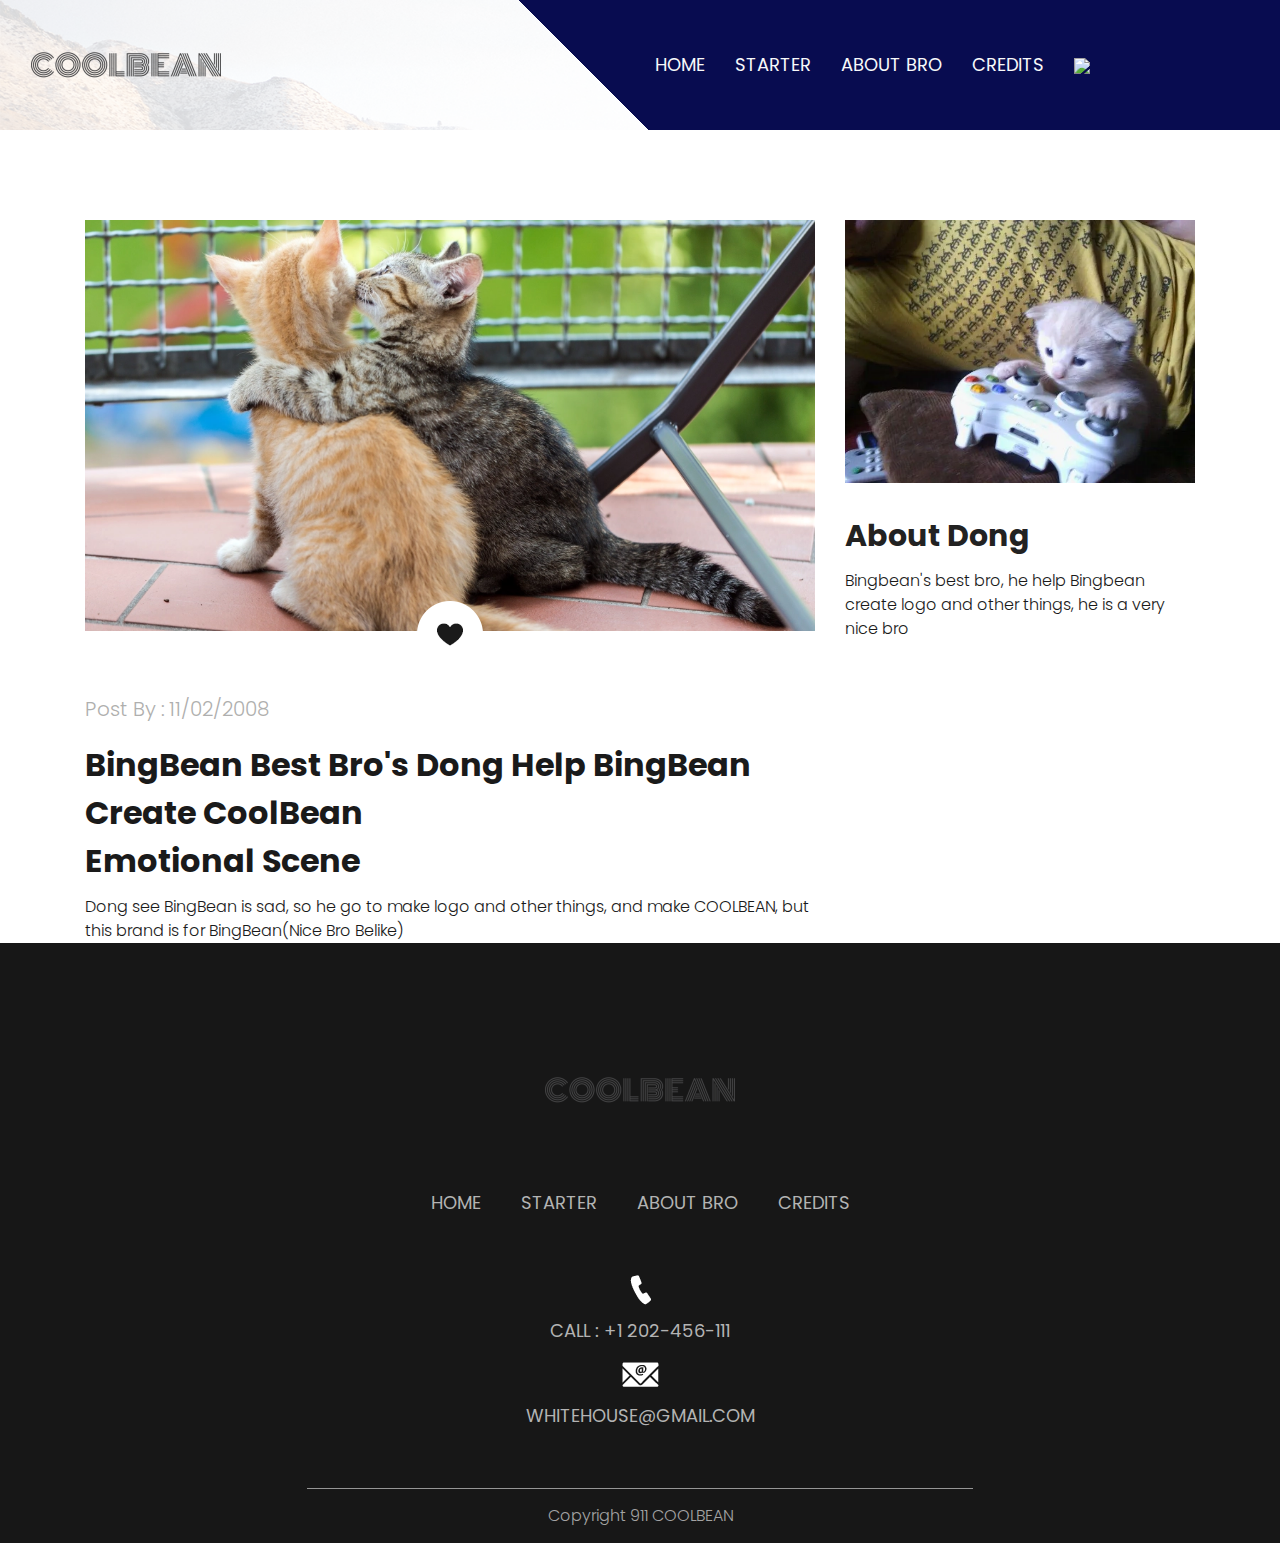
==== about-bro.html @ b82082d3 "Add files via upload" ====
<!DOCTYPE html>
<html lang="en">
   <head>
      <!-- basic -->
      <meta charset="utf-8">
      <meta http-equiv="X-UA-Compatible" content="IE=edge">
      <meta name="viewport" content="width=device-width, initial-scale=1">
      <!-- mobile metas -->
      <meta name="viewport" content="width=device-width, initial-scale=1">
      <meta name="viewport" content="initial-scale=1, maximum-scale=1">
      <!-- site metas -->
      <title>About Bro</title>
      <meta name="keywords" content="">
      <meta name="description" content="">
      <meta name="author" content="">
      <!-- bootstrap css -->
      <link rel="stylesheet" type="text/css" href="css/bootstrap.min.css">
      <!-- style css -->
      <link rel="stylesheet" type="text/css" href="css/style.css">
      <!-- Responsive-->
      <link rel="stylesheet" href="css/responsive.css">
      <!-- fevicon -->
      <link rel="icon" href="images/fevicon.png" type="image/gif" />
      <!-- Scrollbar Custom CSS -->
      <link rel="stylesheet" href="css/jquery.mCustomScrollbar.min.css">
      <!-- Tweaks for older IEs-->
      <link rel="stylesheet" href="https://netdna.bootstrapcdn.com/font-awesome/4.0.3/css/font-awesome.css">
      <!-- owl stylesheets --> 
      <link rel="stylesheet" href="css/owl.carousel.min.css">
      <link rel="stylesoeet" href="css/owl.theme.default.min.css">
      <link rel="stylesheet" href="https://cdnjs.cloudflare.com/ajax/libs/fancybox/2.1.5/jquery.fancybox.min.css" media="screen">
   </head>
   <body>
      <!-- header section start -->
      <div class="header_section">
         <div class="container-fluid header_main">
            <nav class="navbar navbar-expand-lg navbar-light bg-light">
               <a class="logo" href="index.html"><img src="images/cool bean logo.png"></a>
               <button class="navbar-toggler" type="button" data-toggle="collapse" data-target="#navbarSupportedContent" aria-controls="navbarSupportedContent" aria-expanded="false" aria-label="Toggle navigation">
               <span class="navbar-toggler-icon"></span>
               </button>
               <div class="collapse navbar-collapse" id="navbarSupportedContent">
                  <ul class="navbar-nav mr-auto">
                     <li class="nav-item">
                        <a class="nav-link" href="index.html">Home</a>
                     </li>
                     <li class="nav-item">
                        <a class="nav-link" href="about.html">Starter</a>
                     </li>
                     <li class="nav-item">
                        <a class="nav-link" href="about-bro.html">About Bro</a>
                     </li>
                     <li class="nav-item">
                        <a class="nav-link" href="credits.html">Credits</a>
                     </li></li>
                     <li class="nav-item">
                        <a class="nav-link" href="#"><img src="images/serach-icon.png"></a>
                     </li>
                  </ul>
               </div>
            </nav>
         </div>
      </div>
      <!-- blog section start --> 
      <div class="about_section layout_padding">
         <div class="container">
            <div class="row">
               <div class="col-lg-8 col-sm-12">
                  <div class="about_img"><img src="indek_files/img-8.png"></div>
                  <div class="like_icon"><img src="indek_files/like-icon.png"></div>
                  <p class="post_text">Post By : 11/02/2008</p>
                  <h2 class="most_text">BingBean Best Bro's Dong Help BingBean Create CoolBean <br>Emotional Scene</h2>
                  <p class="lorem_text">Dong see BingBean is sad, so he go to make logo and other things, and make COOLBEAN, but this brand is for BingBean(Nice Bro Belike)</p>
                 
                        
                    
                     
               </div>

               <div class="col-lg-4 col-sm-12">
                  <div class="image_5"><img src="images/cat-gaming.webp"></div>
                  <h1 class="about_taital">About Dong</h1>
                  <p class="about_text">Bingbean's best bro, he help Bingbean create logo and other things, he is a very nice bro</p>
                  
                  </div>
               </div>
            </div>
         </div>
      </div>
      <!-- blog section end --> 
      <!-- footer section start -->
      <div class="footer_section layout_padding">
         <div class="container">
            <div class="footer_logo"><a href="file:///C:/Users/darkn/OneDrive/%E6%96%87%E4%BB%B6/COOLBEAN%20(Lua&Liew)/html/index.html"><img src="indek_files/cool bean logo.png"></a></div>
            <div class="footer_menu">
               <ul>
                  <li><a href="file:///C:/Users/darkn/OneDrive/%E6%96%87%E4%BB%B6/COOLBEAN%20(Lua&Liew)/html/index.html">Home</a></li>
                  <li><a href="file:///C:/Users/darkn/OneDrive/%E6%96%87%E4%BB%B6/COOLBEAN%20(Lua&Liew)/html/about.html">Starter</a></li>
                  <li><a href="file:///C:/Users/darkn/OneDrive/%E6%96%87%E4%BB%B6/COOLBEAN%20(Lua&Liew)/html/about-bro.html">About Bro</a></li>
                  <li><a href="file:///C:/Users/darkn/OneDrive/%E6%96%87%E4%BB%B6/COOLBEAN%20(Lua&Liew)/html/credits.html">Credits</a></li>
                 
               </ul>
            </div>
            <div class="contact_menu">
               <ul>
                  <li><a href="#"><img src="indek_files/call-icon.png"></a></li>
                  <li><a href="#">Call : +1 202-456-111</a></li>
                  <li><a href="https://twitter.com/donaldtrump"><img src="indek_files/mail-icon.png"></a></li>
                  <li><a href="https://mail.google.com/mail/u/0/#inbox">WhiteHouse@gmail.com</a></li>
               </ul>
            </div>
         </div>
      </div>
      <!-- footer section end -->
      <!-- copyright section start -->
      <div class="copyright_section">
         <div class="container">
            <p class="copyright_text">Copyright 911 COOLBEAN</p>
         </div>
      </div>
      <!-- copyright section end -->
      <!-- Javascript files-->
      <script src="indek_files/jquery.min.js"></script>
      <script src="indek_files/popper.min.js"></script>
      <script src="indek_files/bootstrap.bundle.min.js"></script>
      <script src="indek_files/jquery-3.0.0.min.js"></script>
      <script src="indek_files/plugin.js"></script>
      <!-- sidebar -->
      <script src="indek_files/jquery.mCustomScrollbar.concat.min.js"></script>
      <script src="indek_files/custom.js"></script>
      <!-- javascript --> 
      <script src="indek_files/owl.carousel.js"></script>
      <script src="indek_files/jquery.fancybox.min.js"></script>
   
</body></html>
---- css/style.css ----
/*--------------------------------------------------------------------- File Name: style.css ---------------------------------------------------------------------*/


/*--------------------------------------------------------------------- import Fonts ---------------------------------------------------------------------*/

@import url('https://fonts.googleapis.com/css?family=Rajdhani:300,400,500,600,700');
@import url('https://fonts.googleapis.com/css?family=Poppins:100,100i,200,200i,300,300i,400,400i,500,500i,600,600i,700,700i,800,800i,900,900i');
@font-face {
    font-family: "Poppins";
    src: url("../fonts/Poppins-Regular.ttf");
    src: url("../fonts/Poppins-Regular.ttf");
}


/*****---------------------------------------- 1) font-family: 'Rajdhani', sans-serif;
 2) font-family: 'Poppins', sans-serif;
 ----------------------------------------*****/


/*--------------------------------------------------------------------- import Files ---------------------------------------------------------------------*/

@import url(animate.min.css);
@import url(normalize.css);
@import url(icomoon.css);
@import url(css/font-awesome.min.css);
@import url(meanmenu.css);
@import url(owl.carousel.min.css);
@import url(swiper.min.css);
@import url(slick.css);
@import url(jquery.fancybox.min.css);
@import url(jquery-ui.css);
@import url(nice-select.css);

/*--------------------------------------------------------------------- skeleton ---------------------------------------------------------------------*/

* {
    box-sizing: border-box !important;
    transition: ease all 0.5s;
}

html {
    scroll-behavior: smooth;
}

body {
    color: #666666;
    font-size: 14px;
    font-family: Poppins;
    line-height: 1.80857;
    font-weight: normal;
    overflow-x: hidden;
}

a {
    color: #1f1f1f;
    text-decoration: none !important;
    outline: none !important;
    -webkit-transition: all .3s ease-in-out;
    -moz-transition: all .3s ease-in-out;
    -ms-transition: all .3s ease-in-out;
    -o-transition: all .3s ease-in-out;
    transition: all .3s ease-in-out;
}

h1,
h2,
h3,
h4,
h5,
h6 {
    letter-spacing: 0;
    font-weight: normal;
    position: relative;
    padding: 0 0 10px 0;
    font-weight: normal;
    line-height: normal;
    color: #111111;
    margin: 0
}

h1 {
    font-size: 24px
}

h2 {
    font-size: 22px
}

h3 {
    font-size: 18px
}

h4 {
    font-size: 16px
}

h5 {
    font-size: 14px
}

h6 {
    font-size: 13px
}

*,
*::after,
*::before {
    -webkit-box-sizing: border-box;
    -moz-box-sizing: border-box;
    box-sizing: border-box;
}

h1 a,
h2 a,
h3 a,
h4 a,
h5 a,
h6 a {
    color: #212121;
    text-decoration: none!important;
    opacity: 1
}

button:focus {
    outline: none;
}

ul,
li,
ol {
    margin: 0px;
    padding: 0px;
    list-style: none;
}

p {
    margin: 20px;
    font-weight: 300;
    font-size: 15px;
    line-height: 24px;
}

a {
    color: #222222;
    text-decoration: none;
    outline: none !important;
}

a,
.btn {
    text-decoration: none !important;
    outline: none !important;
    -webkit-transition: all .3s ease-in-out;
    -moz-transition: all .3s ease-in-out;
    -ms-transition: all .3s ease-in-out;
    -o-transition: all .3s ease-in-out;
    transition: all .3s ease-in-out;
}

img {
    max-width: 100%;
    height: auto;
}

 :focus {
    outline: 0;
}

.paddind_bottom_0 {
    padding-bottom: 0 !important;
}

.btn-custom {
    margin-top: 20px;
    background-color: transparent !important;
    border: 2px solid #ddd;
    padding: 12px 40px;
    font-size: 16px;
}

.lead {
    font-size: 18px;
    line-height: 30px;
    color: #767676;
    margin: 0;
    padding: 0;
}

.form-control:focus {
    border-color: #ffffff !important;
    box-shadow: 0 0 0 .2rem rgba(255, 255, 255, .25);
}

.navbar-form input {
    border: none !important;
}

.badge {
    font-weight: 500;
}

blockquote {
    margin: 20px 0 20px;
    padding: 30px;
}

button {
    border: 0;
    margin: 0;
    padding: 0;
    cursor: pointer;
}

.full {
    float: left;
    width: 100%;
}

.layout_padding {
    padding-top: 90px;
    padding-bottom: 0px;
}

.padding_0 {
    padding: 0px;
}

.bg-light {
    background-color: transparent!important;
}

.header_section {
    background-image: url(../images/banner-bg.png);
    height: auto;
    background-size: 100%;
    width: 100%;
    float: left;
    height: auto;
    background-size: 100%;
    background-repeat: no-repeat;
}

.header_main {
    background: linear-gradient(45deg, transparent 46%, #080c50 46%);
}

.logo {
    width: 50%;
    float: left;
}

.navbar-expand-lg .navbar-nav .nav-link {
    padding-right: 15px;
    padding-left: 15px;
    font-size: 18px;
    color: #f8f9fa;
    text-transform: uppercase;
}

.navbar-light .navbar-nav .nav-link:focus,
.navbar-light .navbar-nav .nav-link:hover {
    color: #f8f9fa;
}

.banner_section {
    width: 100%;
    float: left;
    background-image: url(../images/banner-img.png);
    height: 700px;
    background-size: 100%;
    margin-top: 10px;
    margin-bottom: 390px;
}

.banner_taital {
    width: 100%;
    float: left;
    font-size: 80px;
    color: #fdfdfe;
    text-align: center;
    text-transform: uppercase;
}

.image_main {
    width: 100%;
    float: left;
    padding-top: 50px;
}

.image_1 {
    width: 100%;
    float: left;
    border: 30px solid #ffffff;
}

.contact_bt {
    width: 180px;
    margin: 0 auto;
    text-align: center;
}

.contact_bt a {
    width: 100%;
    float: left;
    font-size: 18px;
    color: #ffffff;
    text-align: center;
    background-color: #000;
    text-transform: uppercase;
    padding: 8px 5px;
    margin-top: 50px;
}

.contact_bt a:hover {
    color: #ffffff;
    background-color: #080c50;
}

#my_slider a.carousel-control-next {
    position: absolute;
    right: 0px;
    top: 20%;
}

#my_slider a.carousel-control-prev {
    position: absolute;
    left: 0px;
    top: 20%;
    background-color: #ffffff;
}

#my_slider .carousel-control-prev,
#my_slider .carousel-control-next {
    width: 68px;
    height: 68px;
    background: #ffffff;
    opacity: 1;
    font-size: 30px;
    color: #000;
}

#my_slider .carousel-control-prev:hover,
#my_slider .carousel-control-next:hover,
#my_slider .carousel-control-prev:focus,
#my_slider .carousel-control-next:focus {
    background-color: #ffffff;
    color: #000;
}

.touch_setion {
    width: 100%;
    float: left;
}

.box_main {
    width: 60%;
    margin: 0 auto;
    text-align: center;
}

.image_2 {
    width: 100%;
    float: left;
    height: 270px;
    background-image: url(../images/img-2.png);
    background-size: 100%;
    background-repeat: no-repeat;
    position: relative;
    margin-top: 35px;
}

.image_2::after {
    content: '';
    position: absolute;
    width: 650px;
    height: 250px;
    margin: 0 auto;
    left: 0px;
    right: 0px;
    z-index: 0;
    top: 10px;
    background-color: rgba(255, 255, 255, 0.9);
}

.image_2:hover::after {
    background-color: rgba(22, 29, 81, 0.9);
}

.image_2:hover::after .who_text {
    background-color: rgba(22, 29, 81, 0.9);
    color: #ffffff;
}

.image_2.active::after {
    background-color: rgba(22, 29, 81, 0.9);
}

.who_text.active {
    color: #ffffff;
}

.who_text {
    width: 100%;
    float: left;
    font-size: 40px;
    color: #000;
    text-align: center;
    top: 50%;
    transform: translateY(-50%);
    position: relative;
    z-index: 1;
    text-transform: uppercase;
}

.image_3 {
    width: 100%;
    float: left;
    height: 270px;
    background-image: url(../images/img-3.png);
    background-size: 100%;
    background-repeat: no-repeat;
    position: relative;
    margin-top: 35px;
}

.image_3::after {
    content: '';
    position: absolute;
    width: 650px;
    height: 250px;
    margin: 0 auto;
    left: 0px;
    right: 0px;
    z-index: 0;
    top: 10px;
    background-color: rgba(255, 255, 255, 0.9);
}

.image_3:hover::after {
    background-color: rgba(22, 29, 81, 0.9);
}

.image_3:hover .who_text {
    color: #ffffff;
}

.image_4 {
    width: 100%;
    float: left;
    height: 270px;
    background-image: url(../images/img-4.png);
    background-size: 100%;
    background-repeat: no-repeat;
    position: relative;
    margin-top: 35px;
}

.image_4::after {
    content: '';
    position: absolute;
    width: 650px;
    height: 250px;
    margin: 0 auto;
    left: 0px;
    right: 0px;
    z-index: 0;
    top: 10px;
    background-color: rgba(255, 255, 255, 0.9);
}

.image_4:hover::after {
    background-color: rgba(22, 29, 81, 0.9);
}

.image_4:hover .who_text {
    color: #ffffff;
}

.about_section {
    width: 100%;
    float: left;
    padding-top: 90px;
}

.about_img {
    width: 100%;
    float: left;
}

.like_icon {
    width: 100%;
    float: left;
    text-align: center;
    position: relative;
    bottom: 30px;
}

.post_text {
    width: 100%;
    float: left;
    font-size: 20px;
    color: #afafae;
    margin: 0px;
}

.most_text {
    width: 100%;
    float: left;
    font-size: 32px;
    color: #1a1a1a;
    padding-top: 20px;
    font-weight: bold;
}

.lorem_text {
    width: 100%;
    float: left;
    font-size: 16px;
    color: #1a1a1a;
    margin: 0px;
}

.social_icon_main {
    width: 100%;
    display: flex;
}

.social_icon {
    width: 100%;
    float: left;
    padding-top: 30px;
}

.social_icon ul {
    margin: 0px;
    padding: 0px;
}

.social_icon li {
    float: left;
    padding-right: 10px;
}

.read_bt {
    width: 150px;
    float: right;
    text-align: right;
    padding-top: 30px;
}

.read_bt a {
    font-size: 18px;
    color: #090e42;
    font-weight: 500;
}

.read_bt a:hover {
    font-size: 18px;
    color: #5c5d76;
}

.image_5 {
    width: 100%;
    float: left;
}

.about_taital {
    width: 100%;
    float: left;
    font-size: 30px;
    color: #222222;
    font-weight: bold;
    padding-top: 30px;
}

.about_text {
    width: 100%;
    float: left;
    font-size: 16px;
    color: #1a1a1a;
    margin: 0px;
}

.read_bt_1 {
    width: 150px;
    float: left;
    padding-top: 25px;
}

.read_bt_1 a {
    font-size: 18px;
    color: #090e42;
    font-weight: 500;
}

.read_bt_1 a:hover {
    color: #5c5d76;
}

.about_main {
    width: 100%;
    float: left;
    padding-top: 120px;
}

.follow_text {
    width: 100%;
    margin: 0 auto;
    text-align: center;
    font-size: 20px;
    font-weight: bold;
    color: #0e0a0d;
    text-transform: uppercase;
}

.follow_text::after {
    content: '';
    position: absolute;
    background-color: #0c1045;
    width: 170px;
    height: 2px;
    left: 0px;
    right: 0px;
    margin: 0 auto;
    bottom: 10px;
}

.follow_icon {
    width: 100%;
    margin: 0 auto;
    padding-top: 20px;
    text-align: center;
}

.follow_icon ul {
    margin: 0px;
    padding: 0px;
    display: inline-block;
    text-align: center;
}

.follow_icon li {
    float: left;
    padding: 0px 5px;
}

.newsletter_main {
    width: 100%;
    float: left;
    padding-top: 40px;
}

.newsletter_taital {
    width: 100%;
    margin: 0 auto;
    text-align: center;
    font-size: 20px;
    font-weight: bold;
    color: #0e0a0d;
    text-transform: uppercase;
}

.newsletter_taital::after {
    content: '';
    position: absolute;
    background-color: #0c1045;
    width: 123px;
    height: 2px;
    left: 0px;
    right: 0px;
    margin: 0 auto;
    bottom: 10px;
}

.input_box {
    width: 100%;
    float: left;
    text-align: center;
    padding-top: 20px;
}

.input_text {
    width: 100%;
    float: left;
    font-size: 18px;
    color: #1e1e1e;
    background-color: #ffffff;
    margin-bottom: 30px;
    padding-left: 20px;
    padding-right: 35px;
    height: auto;
    padding: 10px 35px 10px 20px;
    border: 3px solid #b4b4b4;
}

.send_text {
    width: 170px;
    margin: 0 auto;
    text-align: center;
}

.send_text a {
    width: 100%;
    float: left;
    font-size: 20px;
    color: #ffffff;
    background-color: #021239;
    text-align: center;
    padding: 6px 10px;
    font-weight: 500;
    border: 2px solid #021239;
}

.send_text a:hover {
    color: #000;
    background-color: #ffffff;
    border: 2px solid #b4b4b4;
}

.recent_taital {
    width: 100%;
    float: left;
    font-size: 20px;
    font-weight: bold;
    color: #0e0a0d;
    text-transform: uppercase;
}

.recent_taital::after {
    content: '';
    position: absolute;
    background-color: #0c1045;
    width: 130px;
    height: 2px;
    left: 0px;
    right: initial;
    margin: 0 auto;
    bottom: 10px;
}

.recent_box {
    width: 100%;
    float: left;
    padding-top: 20px;
}

.recent_left {
    width: 40%;
    float: left;
}

.recent_right {
    width: 60%;
    float: left;
}

.image_6 {
    width: 90%;
    float: left;
}

.consectetur_text {
    width: 100%;
    float: left;
    font-size: 16px;
    color: #0e0e0e;
    text-transform: uppercase;
    font-weight: 600;
}

.dolor_text {
    width: 100%;
    float: left;
    font-size: 16px;
    color: #2b2b2b;
    margin: 0px;
}

.tag_section {
    width: 100%;
    float: left;
    padding-bottom: 90px;
}

.tag_taital {
    width: 100%;
    float: left;
    font-size: 30px;
    color: #0e0e0e;
    text-transform: uppercase;
    font-weight: bold;
}

.tag_bt {
    width: 100%;
    float: left;
}

.tag_bt ul {
    margin: 0px;
    padding: 0px;
}

.tag_bt li {
    float: left;
    font-size: 18px;
    color: #8d8d90;
    background-color: #e7e7ec;
    margin-right: 20px;
}

.tag_bt li a {
    color: #8d8d90;
    background-color: #e7e7ec;
    padding: 12px 45px;
}

.tag_bt li a:hover {
    color: #ffffff;
    background-color: #0c1045;
}

.tag_bt li.active a {
    background-color: #0c1045;
    color: #ffffff;
}

.tag_bt_2 {
    width: 100%;
    float: left;
    margin-top: 30px;
}

.tag_bt_2 ul {
    margin: 0px;
    padding: 0px;
}

.tag_bt_2 li {
    float: left;
    font-size: 18px;
    color: #8d8d90;
    background-color: #e7e7ec;
    margin-right: 20px;
}

.tag_bt_2 li a {
    color: #8d8d90;
    background-color: #e7e7ec;
    padding: 12px 63px;
}

.tag_bt_2 li a:hover {
    color: #ffffff;
    background-color: #0c1045;
}

.contact_section {
    width: 100%;
    float: left;
    padding-bottom: 90px;
    padding-top: 170px;
}

.contact_img {
    width: 100%;
    float: left;
    background-image: url(../images/contact-img.png);
    height: 488px;
    background-size: cover;
    background-repeat: no-repeat;
}

.contact_taital {
    width: 100%;
    float: left;
    font-size: 40px;
    color: #0e0e0e;
    font-weight: bold;
}

.mail_section {
    width: 100%;
    float: left;
    padding-left: 50px;
}

.email_text {
    width: 100%;
    float: left;
    font-size: 18px;
    color: #dadada;
    background-color: #ffffff;
    border: 0px;
    padding: 10px 15px 10px 15px;
    height: auto;
    box-shadow: 0px 0px 13px 1px rgba(0,0,0,0.19);
    margin-top: 20px;
}

input.email_text::placeholder {
    color: #dadada;
}

.massage_text {
    width: 100%;
    float: left;
    font-size: 18px;
    color: #dadada;
    background-color: #ffffff;
    border: 0px;
    height: 90px;
    box-shadow: 0px 0px 13px 1px rgba(0,0,0,0.19);
    margin-top: 20px;
    padding: 30px 15px 10px 15px;
}

textarea#comment::placeholder {
    color: #dadada;
}

.send_bt {
    width: 150px;
    float: left;
    margin-top: 40px;
}

.send_bt a {
    width: 100%;
    float: left;
    font-size: 20px;
    color: #ffffff;
    text-align: center;
    background-color: #fe9901;
    padding: 8px 5px;
    text-transform: uppercase;
    font-weight: bold;
}

.send_bt a:hover {
    color: #ffffff;
    background-color: #0c1045;
}

.carousel-indicators li {
    position: relative;
    -ms-flex: 0 1 auto;
    flex: 0 1 auto;
    width: 30px;
    height: 30px;
    margin-right: 3px;
    margin-left: 3px;
    text-indent: -999px;
    background-color: #e6e7ec;
    border-radius: 100px;
}

.carousel-indicators .active {
    background-color: #db5645;
}

.carousel-indicators {
    bottom: 550px;
    left: -400px;
}

.footer_section {
    width: 100%;
    float: left;
    background-color: #171717;
    height: auto;
    padding-bottom: 50px;
}

.footer_logo {
    width: 100%;
    float: left;
    text-align: center;
}

.footer_menu {
    width: 100%;
    float: left;
    text-align: center;
    padding-top: 40px;
}

.footer_menu ul {
    margin: 0px;
    padding: 0px;
    display: inline-block;
    text-align: center;
}

.footer_menu li {
    float: left;
    font-size: 18px;
    color: #b3b3b3;
    padding: 0px 20px;
    text-transform: uppercase;
}

.footer_menu li a {
    color: #b3b3b3;
}

.footer_menu li a:hover {
    color: #ffffff;
}

.contact_menu {
    width: 100%;
    float: left;
    text-align: center;
    padding-top: 40px;
}

.contact_menu ul {
    margin: 0px;
    padding: 0px;
    display: inline-block;
    text-align: center;
}

.contact_menu li {
    float: initial;
    font-size: 18px;
    color: #b3b3b3;
    padding: 5px 20px;
    text-transform: uppercase;
    text-align: center;
}

.contact_menu li a {
    color: #b3b3b3;
}

.contact_menu li a:hover {
    color: #ffffff;
}

.copyright_section {
    width: 100%;
    float: left;
    background-color: #171717;
    height: auto;
}

.copyright_text {
    width: 60%;
    margin: 0 auto;
    font-size: 16px;
    text-align: center;
    color: #a3a3a3;
    border-top: 1px solid #969696;
    padding: 15px 0px;
}

.copyright_text a {
    color: #a3a3a3;
}

.copyright_text a:hover {
    color: #ffffff;
}

.margin_top_90 {
    margin-top: 90px;
}
---- css/responsive.css ----
/*--------------------------------------------------------------------- File Name: responsive.css ---------------------------------------------------------------------*/


/*------------------------------------------------------------------- 991px x 768px ---------------------------------------------------------------------*/

@media only screen and (min-width: 768px) and (max-width: 991px) {
    .header-search {
        padding: 15px 0px;
    }
}


/*------------------------------------------------------------------- 767px x 599px ---------------------------------------------------------------------*/

@media only screen and (min-width: 599px) and (max-width: 767px) {
    .logo {
        text-align: center;
    }
    .cart-content-right {
        padding-bottom: 5px;
    }
    .mg {
        margin: 0px 0px;
    }
    .menu-area-main {
        height: 256px;
        overflow-y: auto;
    }
    .megamenu>.row [class*="col-"] {
        padding: 0px;
    }
    .menu-area-main .megamenu .men-cat {
        padding: 0px 15px;
    }
    .menu-area-main .megamenu .women-cat {
        padding: 0px 15px;
    }
    .menu-area-main .megamenu .el-cat {
        padding: 0px 15px;
    }
    .mean-container .mean-nav ul li a.mean-expand {
        height: 19px;
    }
    .category-box.women-box {
        display: none;
    }
    .cart-box {
        display: inline-block;
        margin: 0px 30px;
    }
    .wish-box {
        float: none;
        margin: 0px 30px;
        display: inline-block;
    }
    .menu-add {
        display: none;
    }
    .category-box {
        display: none;
    }
    .mean-container .mean-nav ul li ol {
        padding: 0px;
    }
    .mean-container .mean-nav ul li a {
        padding: 10px 20px;
        width: 94.8%;
    }
    .mean-container .mean-nav ul li li a {
        width: 92%;
        padding: 1em 4%;
    }
    .mean-container .mean-nav ul li li li a {
        width: 100%;
    }
    .header-search {
        padding: 15px 0px;
    }
    #collapseFilter.d-md-block {
        padding: 30px 0px;
    }
}


/*------------------------------------------------------------------- 599px x 280px ---------------------------------------------------------------------*/

@media only screen and (min-width: 280px) and (max-width: 599px) {
    .cart-content-right {
        padding-bottom: 5px;
    }
    .megamenu>.row [class*="col-"] {
        padding: 0px;
    }
    .menu-area-main .megamenu .men-cat {
        padding: 0px 15px;
    }
    .menu-area-main .megamenu .women-cat {
        padding: 0px 15px;
    }
    .menu-area-main .megamenu .el-cat {
        padding: 0px 15px;
    }
    .mean-container .mean-nav ul li a {
        padding: 1em 4%;
        width: 92%;
    }
    .mean-container .mean-nav ul li li a {
        width: 90%;
        padding: 1em 5%;
    }
    .mean-container .sub-full.megamenu-categories ol li a {
        padding: 5px 0px;
        text-transform: capitalize;
        width: 100%;
    }
    .megamenu .sub-full.megamenu-categories .women-box .banner-up-text a {
        width: auto;
        border: none;
        float: none;
    }
    .menu-area-main {
        height: 45px;
        overflow-y: auto;
    }
    .mean-container .mean-nav ul li a.mean-expand {
        top: 0;
    }
}

@media (min-width: 992px) and (max-width: 1199px) {
    .logo {
        width: 31%;
    }
    .header_main {
        background: linear-gradient(45deg, transparent 31%, #080c50 31%);
    }
    .banner_section {
        margin-bottom: 230px;
    }
    .box_main {
        width: 72%;
    }
    .newsletter_main {
        padding-top: 20px;
    }
    .consectetur_text {
        font-size: 13px;
    }
    .dolor_text {
        font-size: 15px;
    }
    .tag_bt li a {
        padding: 12px 25px;
    }
    .tag_bt_2 li a {
        padding: 12px 43px;
    }
    .carousel-indicators {
        bottom: 550px;
        left: -300px;
    }
}

@media (min-width: 768px) and (max-width: 991px) {
    .header_main {
        background: #fff;
    }
    .navbar-light .navbar-toggler {
        color: #000;
        border-color: #000;
    }
    .navbar-expand-lg .navbar-nav .nav-link {
        color: #080c50;
        padding-bottom: 0px;
        text-align: center;
    }
    .navbar-light .navbar-nav .nav-link:focus,
    .navbar-light .navbar-nav .nav-link:hover {
        color: #000;
    }
    #my_slider a.carousel-control-prev {
        display: none;
    }
    #my_slider a.carousel-control-next {
        display: none;
    }
    .banner_taital {
        font-size: 30px;
    }
    .banner_section {
        margin-bottom: 190px;
        background-size: cover;
        height: 400px;
        padding-top: 50px;
    }
    .image_main {
        padding-top: 30px;
    }
    .box_main {
        width: 100%;
    }
    .image_2::after {
        width: 670px;
        height: 250px;
        top: 10px;
    }
    .image_3::after {
        width: 670px;
        height: 250px;
        top: 10px;
    }
    .image_4::after {
        width: 670px;
        height: 250px;
        top: 10px;
    }
    .image_2 {
        background-size: cover;
    }
    .image_3 {
        background-size: cover;
    }
    .image_4 {
        background-size: cover;
    }
    .most_text {
        font-size: 26px;
    }
    .follow_text {
        font-size: 14px;
    }
    .about_text {
        font-size: 15px;
    }
    .image_5 {
        padding-top: 30px;
    }
    .dolor_text {
        width: 70%;
    }
    .recent_right {
        padding-top: 20px;
    }
    .tag_bt li {
        margin-top: 30px;
    }
    .tag_bt_2 li {
        margin-top: 30px;
    }
    .mail_section {
        padding-left: 0px;
    }
    .copyright_text {
        width: 70%;
    }
    .tag_bt li a {
        padding: 11px 9px;
    }
    .tag_bt_2 li a {
        padding: 11px 21px;
    }
    .footer_menu li {
        padding: 0px 16px;
    }
    .contact_taital {
        padding-top: 0px;
    }
    .follow_text::after {
        width: 145px;
    }
    .follow_icon li {
        width: 25%;
    }
    .about_main {
        padding-top: 40px;
    }
    .send_text {
        width: 150px;
    }
    .recent_left {
        width: 25%;
    }
    .carousel-indicators {
        bottom: 550px;
        left: -190px;
    }
}

@media (min-width: 576px) and (max-width: 767px) {
    .header_main {
        background: #fff;
    }
    .navbar-light .navbar-toggler {
        color: #000;
        border-color: #000;
    }
    .navbar-expand-lg .navbar-nav .nav-link {
        color: #080c50;
        padding-bottom: 0px;
        text-align: center;
    }
    .navbar-light .navbar-nav .nav-link:focus,
    .navbar-light .navbar-nav .nav-link:hover {
        color: #000;
    }
    #my_slider a.carousel-control-prev {
        display: none;
    }
    #my_slider a.carousel-control-next {
        display: none;
    }
    .banner_taital {
        font-size: 30px;
    }
    .banner_section {
        margin-bottom: 190px;
        background-size: cover;
        height: 250px;
        padding-top: 50px;
    }
    .image_main {
        padding-top: 30px;
    }
    .box_main {
        width: 100%;
    }
    .image_2::after {
        width: 500px;
        height: 261px;
        top: 4px;
    }
    .image_3::after {
        width: 500px;
        height: 261px;
        top: 4px;
    }
    .image_4::after {
        width: 500px;
        height: 261px;
        top: 4px;
    }
    .image_2 {
        background-size: cover;
    }
    .image_3 {
        background-size: cover;
    }
    .image_4 {
        background-size: cover;
    }
    .most_text {
        font-size: 26px;
    }
    .follow_text {
        font-size: 14px;
    }
    .about_text {
        font-size: 15px;
    }
    .image_5 {
        padding-top: 30px;
    }
    .dolor_text {
        font-size: 14px;
    }
    .tag_bt li {
        margin-top: 30px;
    }
    .tag_bt_2 li {
        margin-top: 30px;
    }
    .contact_img {
        height: auto;
        padding: 50%;
    }
    .mail_section {
        padding-left: 0px;
    }
    .copyright_text {
        width: 100%;
    }
    .tag_bt li a {
        padding: 12px 25px;
    }
    .tag_bt_2 li a {
        padding: 12px 43px;
    }
    .footer_menu li {
        padding: 0px 16px;
    }
    .contact_taital {
        padding-top: 20px;
    }
    .follow_text::after {
        width: 145px;
    }
    .follow_icon li {
        width: 25%;
    }
    .about_main {
        padding-top: 40px;
    }
    .send_text {
        width: 150px;
    }
    .carousel-indicators {
        bottom: 550px;
        left: -370px;
    }
}

@media (max-width: 575px) {
    .header_main {
        background: #fff;
    }
    .navbar-light .navbar-toggler {
        color: #000;
        border-color: #000;
    }
    .carousel-indicators {
        display: none;
    }
    .navbar-expand-lg .navbar-nav .nav-link {
        color: #080c50;
        padding-bottom: 0px;
        text-align: center;
    }
    .navbar-light .navbar-nav .nav-link:focus,
    .navbar-light .navbar-nav .nav-link:hover {
        color: #000;
    }
    #my_slider a.carousel-control-prev {
        display: none;
    }
    #my_slider a.carousel-control-next {
        display: none;
    }
    .banner_taital {
        font-size: 30px;
    }
    .banner_section {
        margin-bottom: 190px;
        background-size: cover;
        height: 250px;
        padding-top: 50px;
    }
    .image_main {
        padding-top: 30px;
    }
    .box_main {
        width: 100%;
    }
    .image_2::after {
        width: 280px;
        height: 261px;
        top: 4px;
    }
    .image_3::after {
        width: 280px;
        height: 261px;
        top: 4px;
    }
    .image_4::after {
        width: 280px;
        height: 261px;
        top: 4px;
    }
    .image_2 {
        background-size: cover;
    }
    .image_3 {
        background-size: cover;
    }
    .image_4 {
        background-size: cover;
    }
    .most_text {
        font-size: 20px;
    }
    .image_5 {
        padding-top: 30px;
    }
    .consectetur_text {
        font-size: 13px;
    }
    .dolor_text {
        font-size: 14px;
    }
    .tag_bt li {
        margin-top: 30px;
    }
    .tag_bt_2 li {
        margin-top: 30px;
    }
    .contact_img {
        height: auto;
        padding: 50%;
    }
    .mail_section {
        padding-left: 0px;
    }
    .copyright_text {
        width: 100%;
    }
    .tag_bt li a {
        padding: 12px 25px;
    }
    .tag_bt_2 li a {
        padding: 12px 43px;
    }
    .footer_menu li {
        font-size: 17px;
    }
    .contact_taital {
        padding-top: 20px;
    }
    .about_main {
        padding-top: 50px;
    }
    .contact_section {
        padding-top: 60px;
    }
}
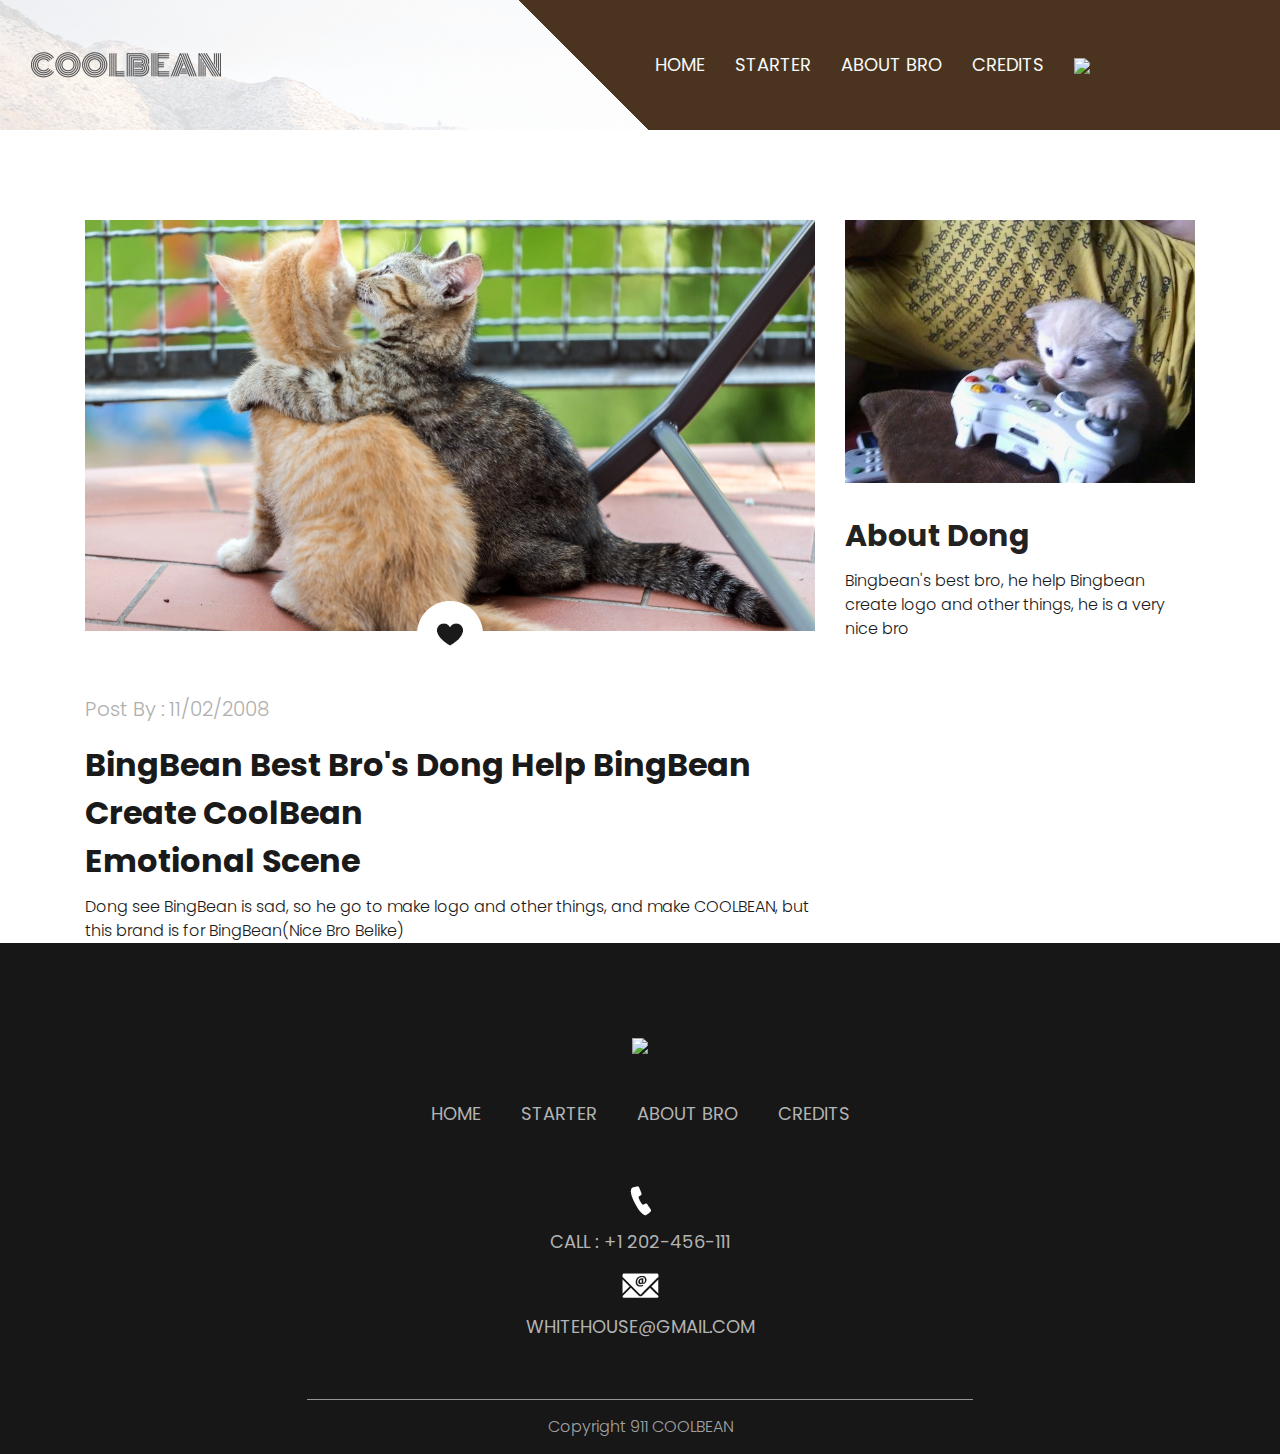
==== commit 11918f0a: "Add files via upload" ====
--- a/about-bro.html
+++ b/about-bro.html
@@ -54,20 +54,20 @@
                         <a class="nav-link" href="credits.html">Credits</a>
                      </li></li>
                      <li class="nav-item">
-                        <a class="nav-link" href="#"><img src="images/serach-icon.png"></a>
+                        <a class="nav-link" href="#"><img src="index_files/search-icon.png"></a>
                      </li>
                   </ul>
                </div>
             </nav>
          </div>
       </div>
-      <!-- blog section start --> 
+      <!-- about bro section start --> 
       <div class="about_section layout_padding">
          <div class="container">
             <div class="row">
                <div class="col-lg-8 col-sm-12">
-                  <div class="about_img"><img src="indek_files/img-8.png"></div>
-                  <div class="like_icon"><img src="indek_files/like-icon.png"></div>
+                  <div class="about_img"><img src="index_files/img-8.png"></div>
+                  <div class="like_icon"><img src="index_files/like-icon.png"></div>
                   <p class="post_text">Post By : 11/02/2008</p>
                   <h2 class="most_text">BingBean Best Bro's Dong Help BingBean Create CoolBean <br>Emotional Scene</h2>
                   <p class="lorem_text">Dong see BingBean is sad, so he go to make logo and other things, and make COOLBEAN, but this brand is for BingBean(Nice Bro Belike)</p>
@@ -87,25 +87,25 @@
             </div>
          </div>
       </div>
-      <!-- blog section end --> 
+      <!-- about bro section end --> 
       <!-- footer section start -->
       <div class="footer_section layout_padding">
          <div class="container">
-            <div class="footer_logo"><a href="file:///C:/Users/darkn/OneDrive/%E6%96%87%E4%BB%B6/COOLBEAN%20(Lua&Liew)/html/index.html"><img src="indek_files/cool bean logo.png"></a></div>
+            <div class="footer_logo"><a href="index.html"><img src="index_files/cool-bean-logo.png"></a></div>
             <div class="footer_menu">
                <ul>
-                  <li><a href="file:///C:/Users/darkn/OneDrive/%E6%96%87%E4%BB%B6/COOLBEAN%20(Lua&Liew)/html/index.html">Home</a></li>
-                  <li><a href="file:///C:/Users/darkn/OneDrive/%E6%96%87%E4%BB%B6/COOLBEAN%20(Lua&Liew)/html/about.html">Starter</a></li>
-                  <li><a href="file:///C:/Users/darkn/OneDrive/%E6%96%87%E4%BB%B6/COOLBEAN%20(Lua&Liew)/html/about-bro.html">About Bro</a></li>
-                  <li><a href="file:///C:/Users/darkn/OneDrive/%E6%96%87%E4%BB%B6/COOLBEAN%20(Lua&Liew)/html/credits.html">Credits</a></li>
+                  <li><a href="index.html">Home</a></li>
+                  <li><a href="about.html">Starter</a></li>
+                  <li><a href="about-bro.html">About Bro</a></li>
+                  <li><a href="credits.html">Credits</a></li>
                  
                </ul>
             </div>
             <div class="contact_menu">
                <ul>
-                  <li><a href="#"><img src="indek_files/call-icon.png"></a></li>
+                  <li><a href="#"><img src="index_files/call-icon.png"></a></li>
                   <li><a href="#">Call : +1 202-456-111</a></li>
-                  <li><a href="https://twitter.com/donaldtrump"><img src="indek_files/mail-icon.png"></a></li>
+                  <li><a href="https://twitter.com/donaldtrump"><img src="index_files/mail-icon.png"></a></li>
                   <li><a href="https://mail.google.com/mail/u/0/#inbox">WhiteHouse@gmail.com</a></li>
                </ul>
             </div>
@@ -120,16 +120,16 @@
       </div>
       <!-- copyright section end -->
       <!-- Javascript files-->
-      <script src="indek_files/jquery.min.js"></script>
-      <script src="indek_files/popper.min.js"></script>
-      <script src="indek_files/bootstrap.bundle.min.js"></script>
-      <script src="indek_files/jquery-3.0.0.min.js"></script>
-      <script src="indek_files/plugin.js"></script>
+      <script src="index_files/jquery.min.js"></script>
+      <script src="index_files/popper.min.js"></script>
+      <script src="index_files/bootstrap.bundle.min.js"></script>
+      <script src="index_files/jquery-3.0.0.min.js"></script>
+      <script src="index_files/plugin.js"></script>
       <!-- sidebar -->
-      <script src="indek_files/jquery.mCustomScrollbar.concat.min.js"></script>
-      <script src="indek_files/custom.js"></script>
+      <script src="index_files/jquery.mCustomScrollbar.concat.min.js"></script>
+      <script src="index_files/custom.js"></script>
       <!-- javascript --> 
-      <script src="indek_files/owl.carousel.js"></script>
-      <script src="indek_files/jquery.fancybox.min.js"></script>
+      <script src="index_files/owl.carousel.js"></script>
+      <script src="index_files/jquery.fancybox.min.js"></script>
    
 </body></html>--- a/css/style.css
+++ b/css/style.css
@@ -241,7 +241,7 @@
 }
 
 .header_main {
-    background: linear-gradient(45deg, transparent 46%, #080c50 46%);
+    background: linear-gradient(45deg, transparent 46%, #4A341F 46%);
 }
 
 .logo {
@@ -313,7 +313,7 @@
 
 .contact_bt a:hover {
     color: #ffffff;
-    background-color: #080c50;
+    background-color: #4A341F;
 }
 
 #my_slider a.carousel-control-next {
--- a/css/responsive.css
+++ b/css/responsive.css
@@ -132,7 +132,7 @@
         width: 31%;
     }
     .header_main {
-        background: linear-gradient(45deg, transparent 31%, #080c50 31%);
+        background: linear-gradient(45deg, transparent 31%, #4A341F 31%);
     }
     .banner_section {
         margin-bottom: 230px;
@@ -170,7 +170,7 @@
         border-color: #000;
     }
     .navbar-expand-lg .navbar-nav .nav-link {
-        color: #080c50;
+        color: #4A341F;
         padding-bottom: 0px;
         text-align: center;
     }
@@ -295,7 +295,7 @@
         border-color: #000;
     }
     .navbar-expand-lg .navbar-nav .nav-link {
-        color: #080c50;
+        color: #4A341F;
         padding-bottom: 0px;
         text-align: center;
     }
@@ -421,7 +421,7 @@
         display: none;
     }
     .navbar-expand-lg .navbar-nav .nav-link {
-        color: #080c50;
+        color: #4A341F;
         padding-bottom: 0px;
         text-align: center;
     }
